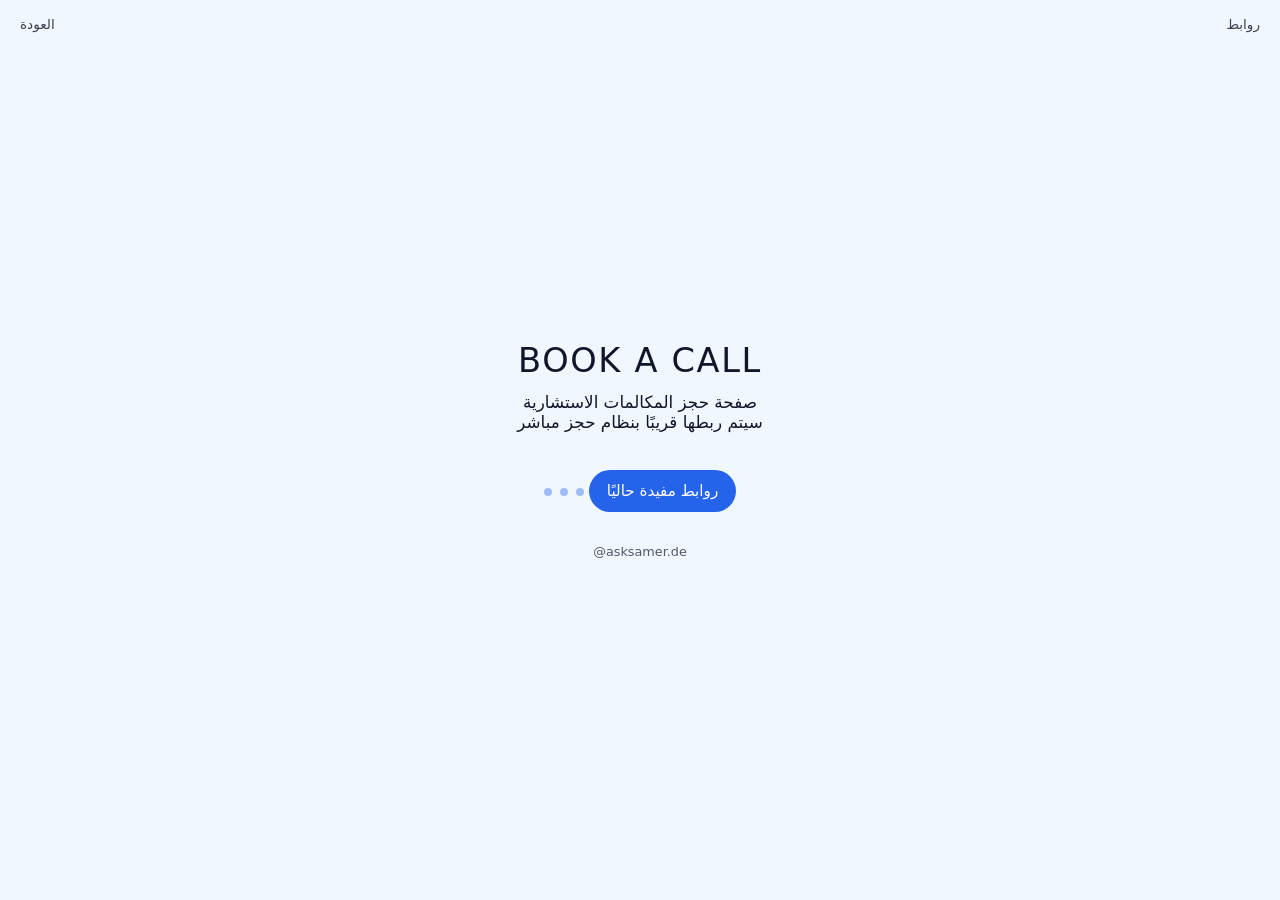
==== book/index.html @ 8dfdfa86 "add place holders for subpages" ====
<!DOCTYPE html>
<html lang="ar">
<head>
  <meta charset="UTF-8" />
  <title>حجز مكالمة – Ask Samer</title>
  <meta name="viewport" content="width=device-width, initial-scale=1" />
  <link rel="stylesheet" href="/assets/css/style.css">
</head>

<body style="background:#f0f7ff; color:#0f172a;">
  <nav>
    <a href="/">العودة</a>
    <a href="/links">روابط</a>
  </nav>

  <main class="wrap">
    <h1>Book a Call</h1>

    <div class="arabic">
      صفحة حجز المكالمات الاستشارية<br>
      سيتم ربطها قريبًا بنظام حجز مباشر
    </div>

    <div class="dots">
      <div class="dot" style="background:#2563eb;"></div>
      <div class="dot" style="background:#2563eb;"></div>
      <div class="dot" style="background:#2563eb;"></div>
    </div>

    <a href="/links" class="cta" style="background:#2563eb; color:#ffffff;">
      روابط مفيدة حاليًا
    </a>

    <div class="footer">
      @asksamer.de
    </div>
  </main>
</body>
</html>
---- assets/css/style.css ----
* {
  box-sizing: border-box;
  margin: 0;
  padding: 0;
}

body {
  font-family: system-ui, -apple-system, BlinkMacSystemFont, "SF Pro Text", sans-serif;
  min-height: 100vh;
  display: flex;
  align-items: center;
  justify-content: center;
}

.wrap {
  text-align: center;
  padding: 24px;
  max-width: 420px;
  width: 100%;
}

nav {
  position: absolute;
  top: 16px;
  left: 0;
  right: 0;
  display: flex;
  justify-content: space-between;
  padding: 0 20px;
  font-size: 0.85rem;
}

nav a {
  text-decoration: none;
  color: inherit;
  opacity: 0.8;
}

h1 {
  font-size: 2.1rem;
  letter-spacing: 0.05em;
  text-transform: uppercase;
  font-weight: 500;
  margin-bottom: 12px;
}

.arabic {
  font-size: 1.05rem;
  margin-bottom: 20px;
  direction: rtl;
  unicode-bidi: bidi-override;
}

.dots {
  display: inline-flex;
  gap: 8px;
  margin-bottom: 22px;
}

.dot {
  width: 8px;
  height: 8px;
  border-radius: 999px;
  opacity: 0.4;
  animation: bounce 1.2s infinite ease-in-out;
}

.dot:nth-child(2) { animation-delay: 0.15s; }
.dot:nth-child(3) { animation-delay: 0.3s; }

@keyframes bounce {
  0%, 80%, 100% { transform: translateY(0); opacity: 0.3; }
  40% { transform: translateY(-6px); opacity: 1; }
}

.cta {
  display: inline-block;
  margin-top: 18px;
  padding: 12px 18px;
  border-radius: 999px;
  text-decoration: none;
  font-size: 0.95rem;
  font-weight: 500;
}

.footer {
  margin-top: 26px;
  font-size: 0.8rem;
  opacity: 0.7;
}
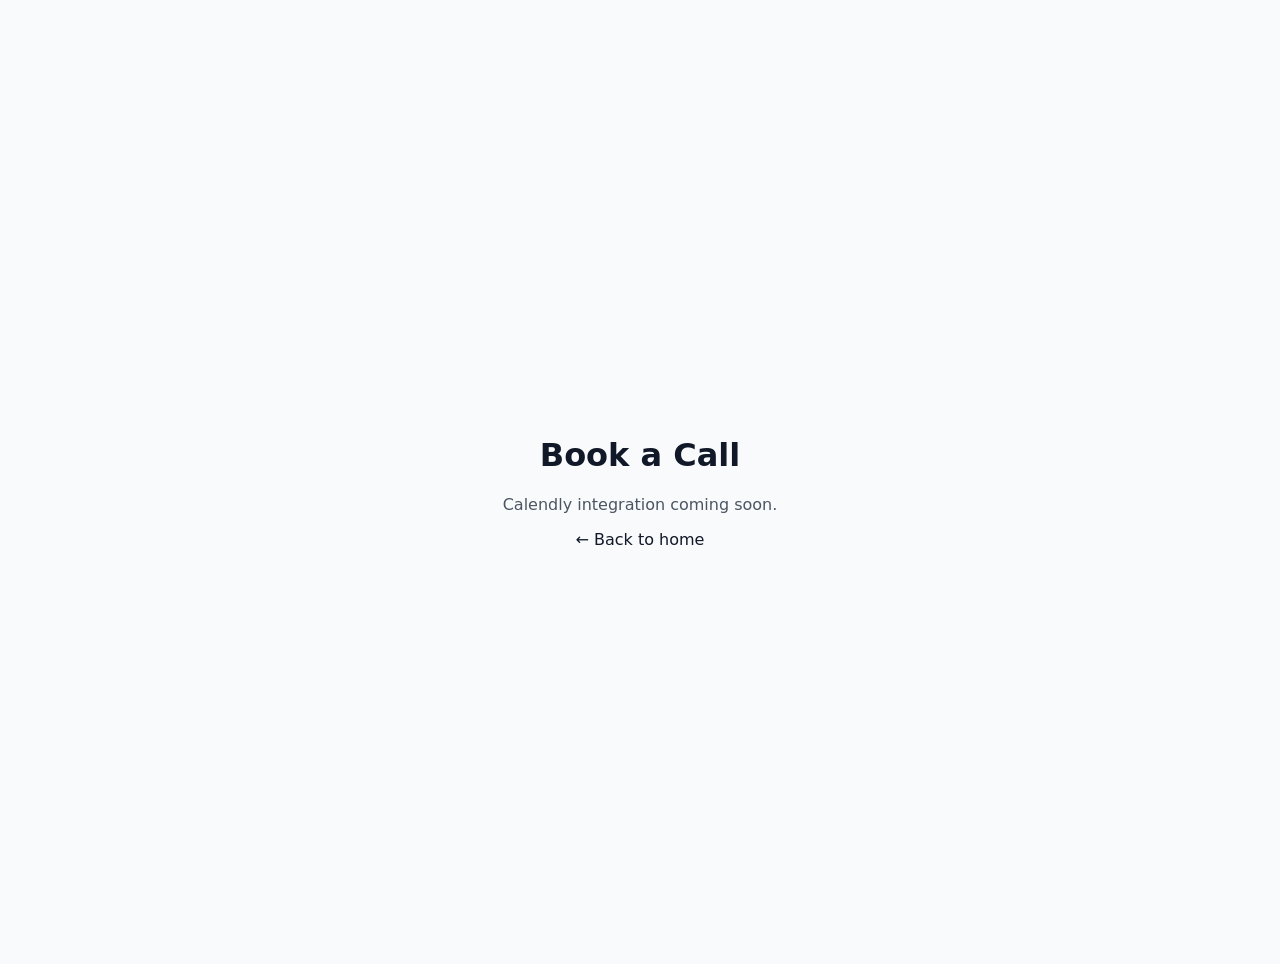
==== commit c08747ff: "add booking page place holder" ====
--- a/book/index.html
+++ b/book/index.html
@@ -1,39 +1,31 @@
 <!DOCTYPE html>
-<html lang="ar">
+<html lang="en">
 <head>
   <meta charset="UTF-8" />
-  <title>حجز مكالمة – Ask Samer</title>
+  <title>Book a Call – Ask Samer</title>
   <meta name="viewport" content="width=device-width, initial-scale=1" />
-  <link rel="stylesheet" href="/assets/css/style.css">
+  <style>
+    body {
+      font-family: system-ui, sans-serif;
+      background: #f9fafb;
+      color: #111827;
+      min-height: 100vh;
+      display: flex;
+      align-items: center;
+      justify-content: center;
+      text-align: center;
+      padding: 24px;
+    }
+    a { color:#111827; text-decoration:none; font-weight:500; }
+  </style>
 </head>
-
-<body style="background:#f0f7ff; color:#0f172a;">
-  <nav>
-    <a href="/">العودة</a>
-    <a href="/links">روابط</a>
-  </nav>
-
-  <main class="wrap">
+<body>
+  <main>
     <h1>Book a Call</h1>
-
-    <div class="arabic">
-      صفحة حجز المكالمات الاستشارية<br>
-      سيتم ربطها قريبًا بنظام حجز مباشر
-    </div>
-
-    <div class="dots">
-      <div class="dot" style="background:#2563eb;"></div>
-      <div class="dot" style="background:#2563eb;"></div>
-      <div class="dot" style="background:#2563eb;"></div>
-    </div>
-
-    <a href="/links" class="cta" style="background:#2563eb; color:#ffffff;">
-      روابط مفيدة حاليًا
-    </a>
-
-    <div class="footer">
-      @asksamer.de
-    </div>
+    <p style="margin:16px 0; color:#4b5563;">
+      Calendly integration coming soon.
+    </p>
+    <a href="/">← Back to home</a>
   </main>
 </body>
 </html>
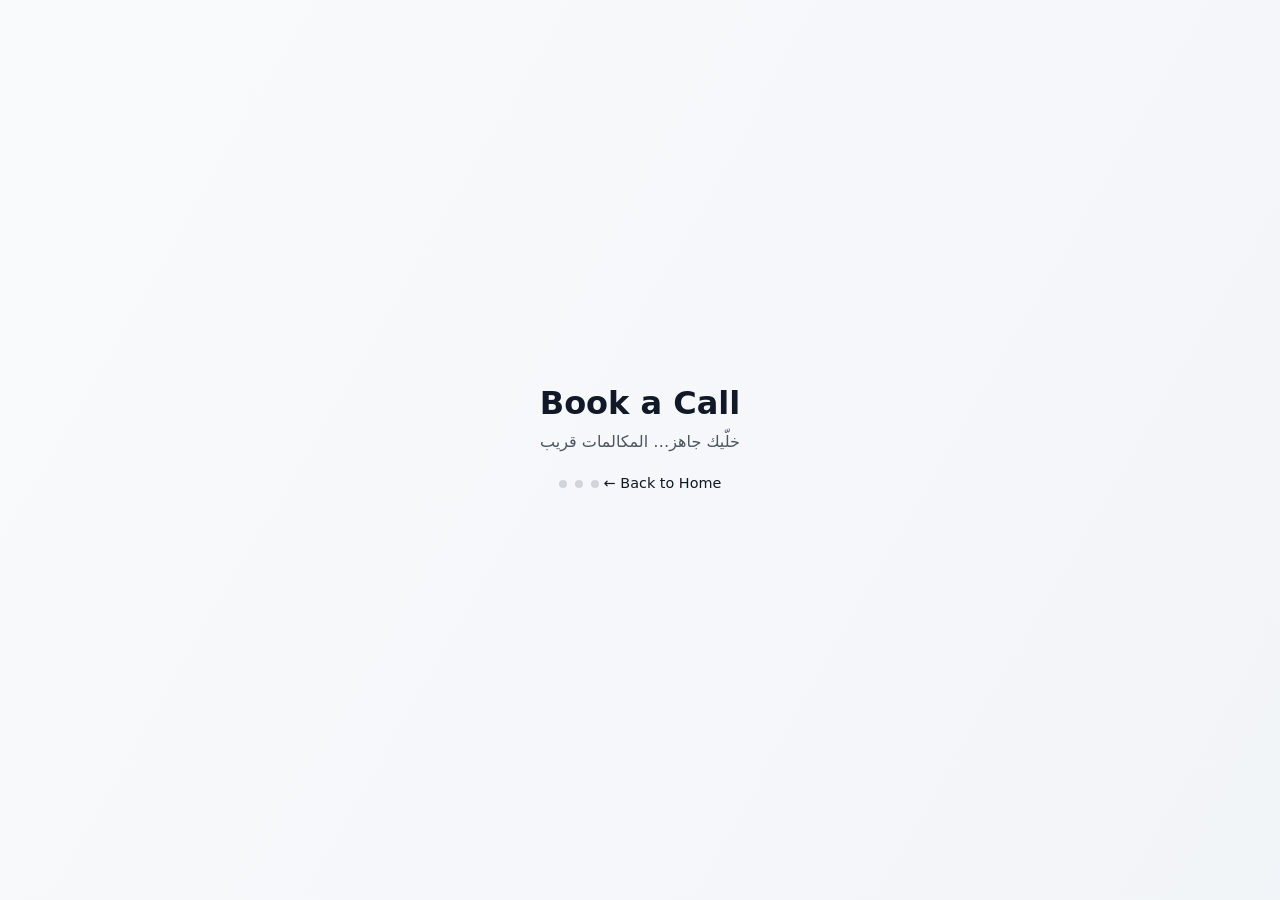
==== commit 7790cdd6: "Add files via upload" ====
--- a/book/index.html
+++ b/book/index.html
@@ -4,28 +4,90 @@
   <meta charset="UTF-8" />
   <title>Book a Call – Ask Samer</title>
   <meta name="viewport" content="width=device-width, initial-scale=1" />
+
   <style>
+    * { box-sizing: border-box; margin: 0; padding: 0; }
+
     body {
       font-family: system-ui, sans-serif;
-      background: #f9fafb;
-      color: #111827;
       min-height: 100vh;
       display: flex;
       align-items: center;
       justify-content: center;
+      color: #111827;
+      background: linear-gradient(120deg, #f9fafb, #eef2f7, #f9fafb);
+      background-size: 300% 300%;
+      animation: bgMove 18s ease infinite;
+    }
+
+    @keyframes bgMove {
+      0% { background-position: 0% 50%; }
+      50% { background-position: 100% 50%; }
+      100% { background-position: 0% 50%; }
+    }
+
+    .wrap {
       text-align: center;
       padding: 24px;
+      max-width: 420px;
+      width: 100%;
     }
-    a { color:#111827; text-decoration:none; font-weight:500; }
+
+    h1 {
+      font-size: 2rem;
+      margin-bottom: 10px;
+    }
+
+    .arabic {
+      color: #4b5563;
+      margin-bottom: 22px;
+      direction: rtl;
+    }
+
+    .dots {
+      display: inline-flex;
+      gap: 8px;
+      margin-bottom: 28px;
+    }
+
+    .dot {
+      width: 8px;
+      height: 8px;
+      border-radius: 999px;
+      background: #9ca3af;
+      opacity: 0.4;
+      animation: bounce 1.2s infinite ease-in-out;
+    }
+
+    .dot:nth-child(2) { animation-delay: 0.15s; }
+    .dot:nth-child(3) { animation-delay: 0.3s; }
+
+    @keyframes bounce {
+      0%, 80%, 100% { transform: translateY(0); opacity: 0.3; }
+      40% { transform: translateY(-6px); opacity: 1; }
+    }
+
+    a {
+      font-size: 0.9rem;
+      color: #111827;
+      text-decoration: none;
+      font-weight: 500;
+    }
   </style>
 </head>
+
 <body>
-  <main>
+  <main class="wrap">
     <h1>Book a Call</h1>
-    <p style="margin:16px 0; color:#4b5563;">
-      Calendly integration coming soon.
-    </p>
-    <a href="/">← Back to home</a>
+    <div class="arabic">خلّيك جاهز… المكالمات قريب</div>
+
+    <div class="dots">
+      <div class="dot"></div>
+      <div class="dot"></div>
+      <div class="dot"></div>
+    </div>
+
+    <a href="/">← Back to Home</a>
   </main>
 </body>
 </html>
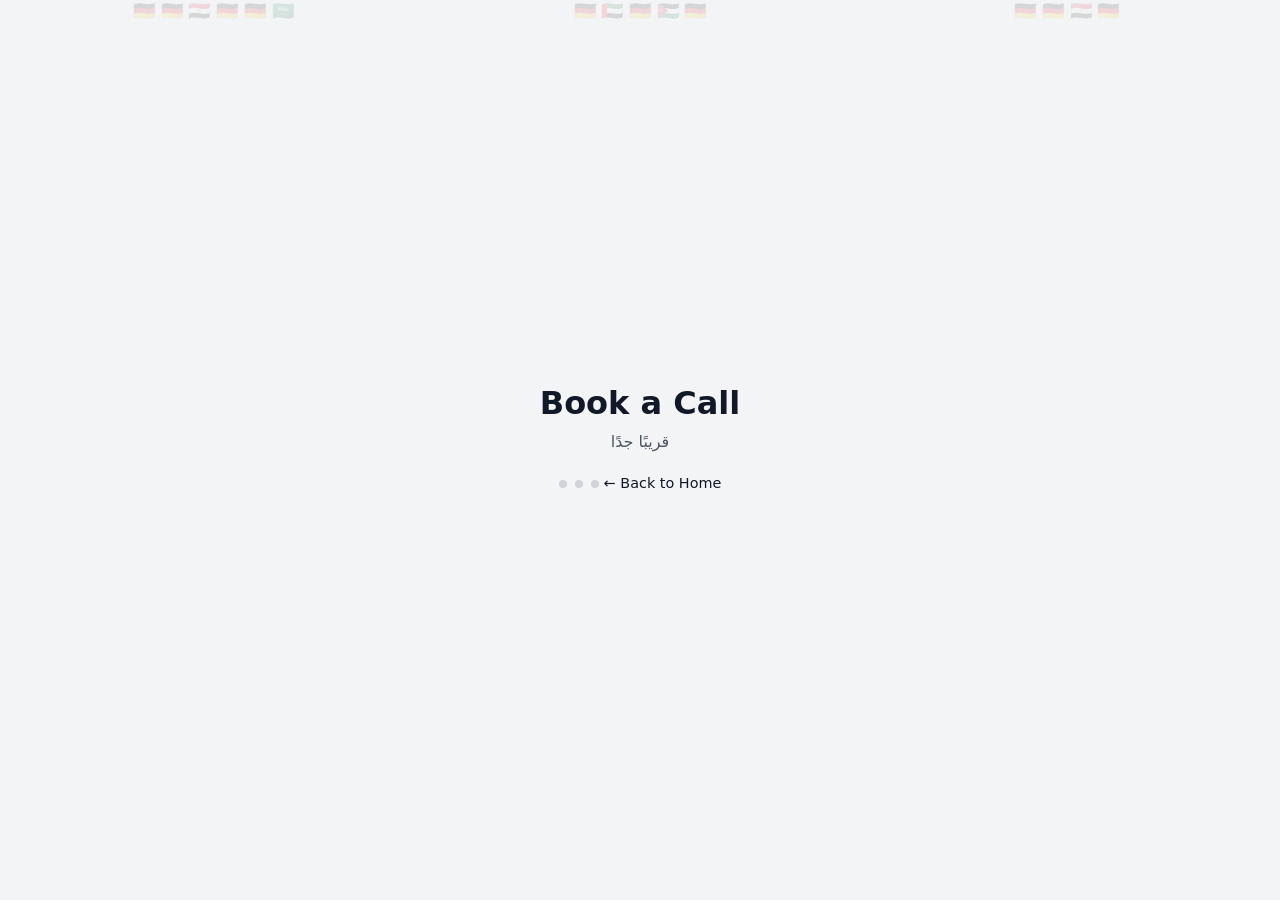
==== commit eae96774: "Add files via upload" ====
--- a/book/index.html
+++ b/book/index.html
@@ -1,85 +1,60 @@
 <!DOCTYPE html>
 <html lang="en">
 <head>
-  <meta charset="UTF-8" />
-  <title>Book a Call – Ask Samer</title>
-  <meta name="viewport" content="width=device-width, initial-scale=1" />
+<meta charset="UTF-8" />
+<title>Book a Call – Ask Samer</title>
+<meta name="viewport" content="width=device-width, initial-scale=1" />
 
-  <style>
-    * { box-sizing: border-box; margin: 0; padding: 0; }
+<style>
+/* SAME BASE STYLES AS HOME */
+* { box-sizing: border-box; margin: 0; padding: 0; }
 
-    body {
-      font-family: system-ui, sans-serif;
-      min-height: 100vh;
-      display: flex;
-      align-items: center;
-      justify-content: center;
-      color: #111827;
-      background: linear-gradient(120deg, #f9fafb, #eef2f7, #f9fafb);
-      background-size: 300% 300%;
-      animation: bgMove 18s ease infinite;
-    }
+body {
+  font-family: system-ui, sans-serif;
+  min-height: 100vh;
+  overflow: hidden;
+  background: #f3f4f6;
+  color: #111827;
+}
 
-    @keyframes bgMove {
-      0% { background-position: 0% 50%; }
-      50% { background-position: 100% 50%; }
-      100% { background-position: 0% 50%; }
-    }
+.flag-bg { position: fixed; inset: 0; display: flex; z-index: 0; opacity: 0.12; }
+.column { flex: 1; display: flex; flex-direction: column; align-items: center; gap: 24px; font-size: 18px; animation: floatUp 38s linear infinite; }
+.column.down { animation: floatDown 42s linear infinite; }
 
-    .wrap {
-      text-align: center;
-      padding: 24px;
-      max-width: 420px;
-      width: 100%;
-    }
+@keyframes floatUp { from { transform: translateY(0); } to { transform: translateY(-50%); } }
+@keyframes floatDown { from { transform: translateY(-50%); } to { transform: translateY(0); } }
 
-    h1 {
-      font-size: 2rem;
-      margin-bottom: 10px;
-    }
+.wrap { position: relative; z-index: 1; min-height: 100vh; display: flex; align-items: center; justify-content: center; text-align: center; padding: 24px; }
 
-    .arabic {
-      color: #4b5563;
-      margin-bottom: 22px;
-      direction: rtl;
-    }
+h1 { font-size: 2rem; margin-bottom: 10px; }
+.arabic { color: #4b5563; margin-bottom: 22px; direction: rtl; }
 
-    .dots {
-      display: inline-flex;
-      gap: 8px;
-      margin-bottom: 28px;
-    }
+.dots { display: inline-flex; gap: 8px; margin-bottom: 28px; }
+.dot { width: 8px; height: 8px; border-radius: 999px; background: #9ca3af; opacity: 0.4; animation: bounce 1.2s infinite ease-in-out; }
+.dot:nth-child(2) { animation-delay: 0.15s; }
+.dot:nth-child(3) { animation-delay: 0.3s; }
 
-    .dot {
-      width: 8px;
-      height: 8px;
-      border-radius: 999px;
-      background: #9ca3af;
-      opacity: 0.4;
-      animation: bounce 1.2s infinite ease-in-out;
-    }
+@keyframes bounce {
+  0%, 80%, 100% { transform: translateY(0); opacity: 0.3; }
+  40% { transform: translateY(-6px); opacity: 1; }
+}
 
-    .dot:nth-child(2) { animation-delay: 0.15s; }
-    .dot:nth-child(3) { animation-delay: 0.3s; }
-
-    @keyframes bounce {
-      0%, 80%, 100% { transform: translateY(0); opacity: 0.3; }
-      40% { transform: translateY(-6px); opacity: 1; }
-    }
-
-    a {
-      font-size: 0.9rem;
-      color: #111827;
-      text-decoration: none;
-      font-weight: 500;
-    }
-  </style>
+a { color: #111827; text-decoration: none; font-weight: 500; font-size: 0.9rem; }
+</style>
 </head>
 
 <body>
-  <main class="wrap">
+
+<div class="flag-bg">
+  <div class="column">🇩🇪 🇩🇪 🇪🇬 🇩🇪 🇩🇪 🇸🇦</div>
+  <div class="column down">🇩🇪 🇦🇪 🇩🇪 🇯🇴 🇩🇪</div>
+  <div class="column">🇩🇪 🇩🇪 🇪🇬 🇩🇪</div>
+</div>
+
+<div class="wrap">
+  <div>
     <h1>Book a Call</h1>
-    <div class="arabic">خلّيك جاهز… المكالمات قريب</div>
+    <div class="arabic">قريبًا جدًا</div>
 
     <div class="dots">
       <div class="dot"></div>
@@ -88,6 +63,8 @@
     </div>
 
     <a href="/">← Back to Home</a>
-  </main>
+  </div>
+</div>
+
 </body>
 </html>
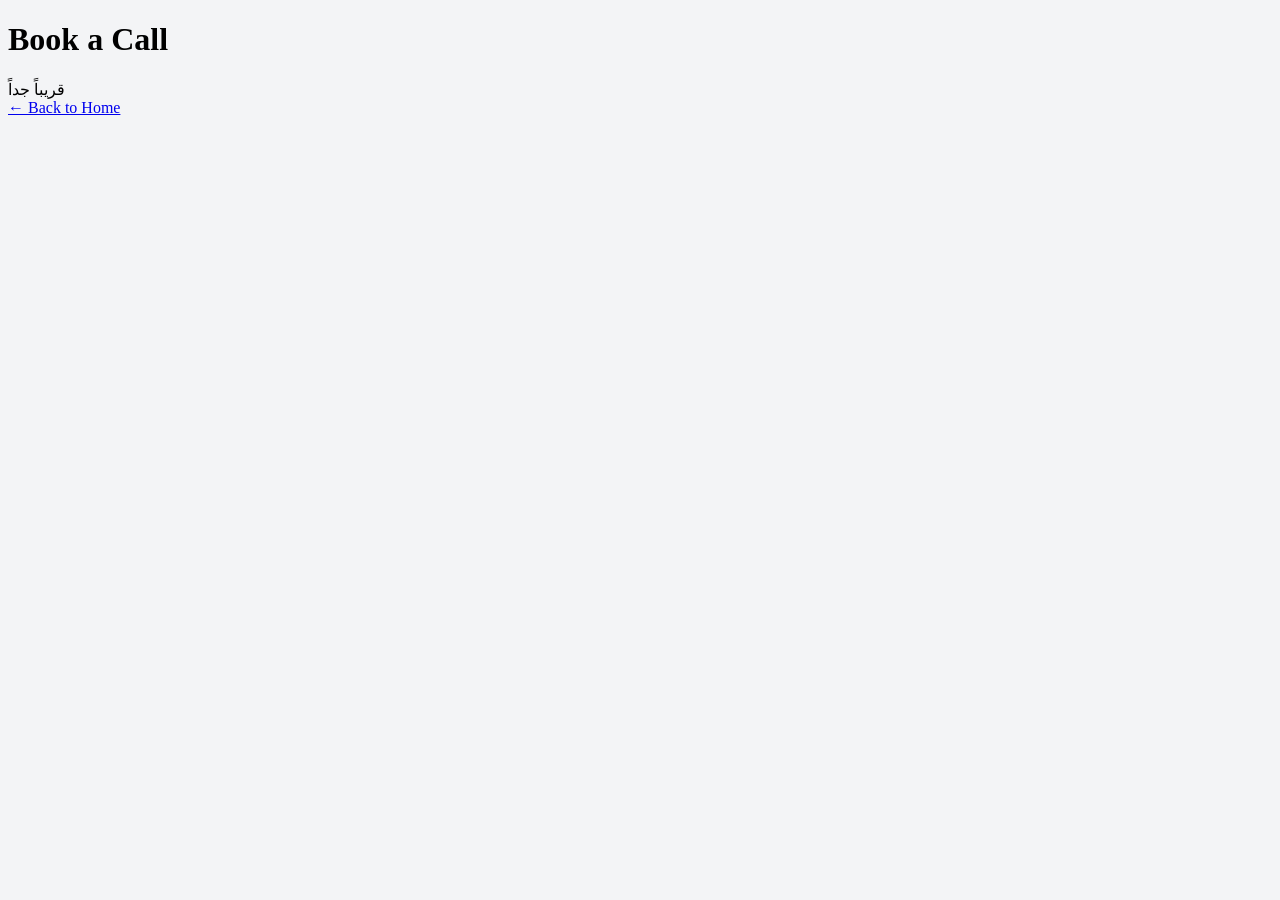
==== commit 8b779821: "add background" ====
--- a/book/index.html
+++ b/book/index.html
@@ -6,65 +6,32 @@
 <meta name="viewport" content="width=device-width, initial-scale=1" />
 
 <style>
-/* SAME BASE STYLES AS HOME */
-* { box-sizing: border-box; margin: 0; padding: 0; }
+/* SAME CSS AS INDEX, ONLY BODY COLOR CHANGED */
+body { background: #f3f4f6; }
+</style>
 
-body {
-  font-family: system-ui, sans-serif;
-  min-height: 100vh;
-  overflow: hidden;
-  background: #f3f4f6;
-  color: #111827;
-}
+<!-- COPY EVERYTHING FROM index.html <style> AND <div class="flag-bg"> -->
+<!-- ONLY CHANGE THE CONTENT BELOW -->
 
-.flag-bg { position: fixed; inset: 0; display: flex; z-index: 0; opacity: 0.12; }
-.column { flex: 1; display: flex; flex-direction: column; align-items: center; gap: 24px; font-size: 18px; animation: floatUp 38s linear infinite; }
-.column.down { animation: floatDown 42s linear infinite; }
-
-@keyframes floatUp { from { transform: translateY(0); } to { transform: translateY(-50%); } }
-@keyframes floatDown { from { transform: translateY(-50%); } to { transform: translateY(0); } }
-
-.wrap { position: relative; z-index: 1; min-height: 100vh; display: flex; align-items: center; justify-content: center; text-align: center; padding: 24px; }
-
-h1 { font-size: 2rem; margin-bottom: 10px; }
-.arabic { color: #4b5563; margin-bottom: 22px; direction: rtl; }
-
-.dots { display: inline-flex; gap: 8px; margin-bottom: 28px; }
-.dot { width: 8px; height: 8px; border-radius: 999px; background: #9ca3af; opacity: 0.4; animation: bounce 1.2s infinite ease-in-out; }
-.dot:nth-child(2) { animation-delay: 0.15s; }
-.dot:nth-child(3) { animation-delay: 0.3s; }
-
-@keyframes bounce {
-  0%, 80%, 100% { transform: translateY(0); opacity: 0.3; }
-  40% { transform: translateY(-6px); opacity: 1; }
-}
-
-a { color: #111827; text-decoration: none; font-weight: 500; font-size: 0.9rem; }
-</style>
 </head>
-
 <body>
 
-<div class="flag-bg">
-  <div class="column">🇩🇪 🇩🇪 🇪🇬 🇩🇪 🇩🇪 🇸🇦</div>
-  <div class="column down">🇩🇪 🇦🇪 🇩🇪 🇯🇴 🇩🇪</div>
-  <div class="column">🇩🇪 🇩🇪 🇪🇬 🇩🇪</div>
-</div>
+<!-- FLAG BACKGROUND (same as index.html) -->
 
-<div class="wrap">
-  <div>
-    <h1>Book a Call</h1>
-    <div class="arabic">قريبًا جدًا</div>
+<main>
+  <h1>Book a Call</h1>
+  <div class="arabic">قريباً جداً</div>
 
-    <div class="dots">
-      <div class="dot"></div>
-      <div class="dot"></div>
-      <div class="dot"></div>
-    </div>
+  <div class="dots">
+    <div class="dot"></div>
+    <div class="dot"></div>
+    <div class="dot"></div>
+  </div>
 
-    <a href="/">← Back to Home</a>
-  </div>
-</div>
+  <nav>
+    <a href="index.html">← Back to Home</a>
+  </nav>
+</main>
 
 </body>
 </html>
